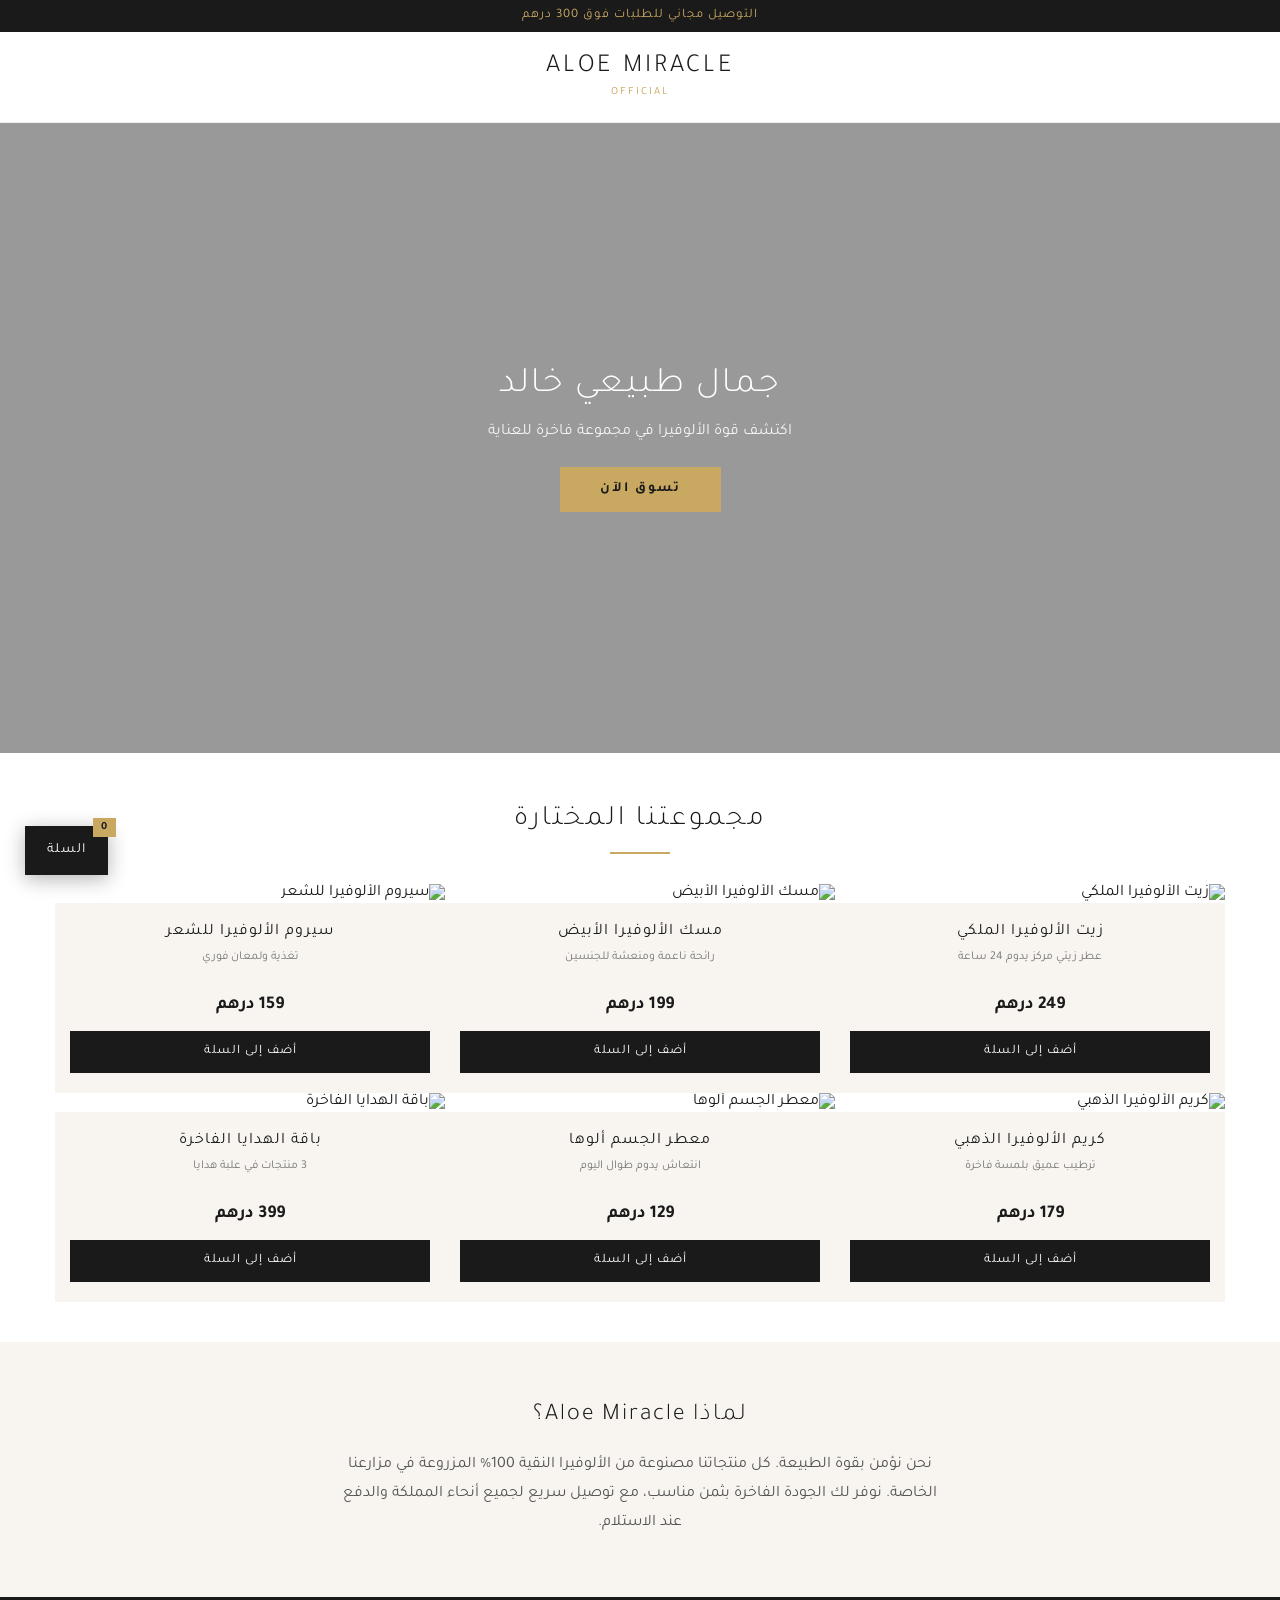
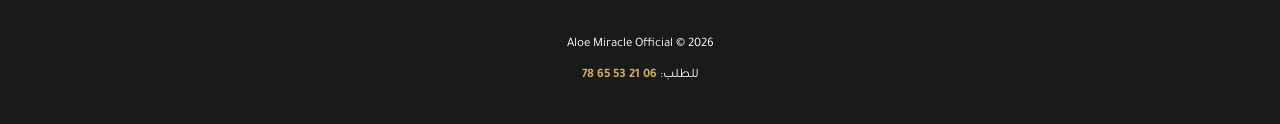
==== index.html @ 2f9695ab "Create index.html" ====
<!DOCTYPE html>
<html lang="ar" dir="rtl">
<head>
    <meta charset="UTF-8">
    <meta name="viewport" content="width=device-width, initial-scale=1.0">
    <title>Aloe Miracle Official | عطور وزيوت طبيعية بالألوفيرا</title>
    <meta name="description" content="Aloe Miracle Official - منتجات فاخرة بالألوفيرا للعناية والجمال. روائح طبيعية تدوم طويلا. توصيل لجميع مدن المغرب">
    <style>
        @import url('https://fonts.googleapis.com/css2?family=Cairo:wght@300;400;600;700&family=Tajawal:wght@300;400;700&display=swap');
        :root {
            --gold: #C9A961;
            --dark: #1A1A1A;
            --white: #FFFFFF;
            --cream: #F8F5F0;
            --whatsapp: #25D366;
        }
        * { margin: 0; padding: 0; box-sizing: border-box; font-family: 'Tajawal', 'Cairo', sans-serif; }
        body { background: var(--white); color: var(--dark); }
        .announcement { background: var(--dark); color: var(--gold); text-align: center; padding: 8px; font-size: 13px; letter-spacing: 1px; }
        .header { background: var(--white); padding: 20px; text-align: center; border-bottom: 1px solid #eee; position: sticky; top: 0; z-index: 10; }
        .header h1 { font-size: 26px; font-weight: 300; letter-spacing: 3px; color: var(--dark); }
        .header span { font-size: 11px; color: var(--gold); letter-spacing: 2px; }
        .hero { background: linear-gradient(rgba(0,0,0,0.4), rgba(0,0,0,0.4)), url('https://images.pexels.com/photos/4041392/pexels-photo-4041392.jpeg'); background-size: cover; background-position: center; height: 70vh; display: flex; align-items: center; justify-content: center; text-align: center; color: var(--white); }
        .hero-content h2 { font-size: 36px; font-weight: 300; margin-bottom: 15px; letter-spacing: 2px; }
        .hero-content p { font-size: 16px; margin-bottom: 25px; opacity: 0.9; }
        .hero-btn { background: var(--gold); color: var(--dark); padding: 14px 40px; border: none; font-size: 14px; letter-spacing: 2px; cursor: pointer; font-weight: 600; }
        .section-title { text-align: center; padding: 50px 20px 30px; font-size: 28px; font-weight: 300; letter-spacing: 3px; }
        .section-title::after { content: ''; display: block; width: 60px; height: 2px; background: var(--gold); margin: 15px auto 0; }
        .products { display: grid; grid-template-columns: 1fr 1fr; gap: 0; padding: 0 15px 40px; max-width: 1200px; margin: 0 auto; }
        .product { background: var(--white); cursor: pointer; position: relative; overflow: hidden; }
        .product img { width: 100%; height: 280px; object-fit: cover; transition: transform 0.6s; }
        .product:hover img { transform: scale(1.05); }
        .product-info { padding: 20px 15px; text-align: center; background: var(--cream); }
        .product h3 { font-size: 16px; margin-bottom: 8px; font-weight: 400; letter-spacing: 1px; }
        .product-desc { font-size: 12px; color: #777; margin-bottom: 12px; height: 32px; }
        .price { color: var(--dark); font-weight: 600; font-size: 18px; margin-bottom: 15px; }
        .btn { background: var(--dark); color: var(--white); border: 1px solid var(--dark); padding: 12px; width: 100%; font-size: 13px; letter-spacing: 1px; cursor: pointer; transition: all 0.3s; }
        .btn:hover { background: var(--gold); border-color: var(--gold); color: var(--dark); }
        .cart { position: fixed; bottom: 25px; left: 25px; background: var(--dark); color: var(--white); padding: 16px 22px; border-radius: 0; box-shadow: 0 4px 20px rgba(0,0,0,0.3); font-size: 14px; cursor: pointer; z-index: 15; letter-spacing: 1px; }
        .cart-count { background: var(--gold); color: var(--dark); border-radius: 0; padding: 3px 8px; font-size: 11px; position: absolute; top: -8px; right: -8px; font-weight: 700; }
        .cart-modal { display: none; position: fixed; top: 0; left: 0; width: 100%; height: 100%; background: rgba(0,0,0,0.8); z-index: 20; }
        .cart-content { background: var(--white); position: fixed; left: 0; bottom: 0; width: 100%; padding: 30px 20px; max-height: 85%; overflow-y: auto; animation: slideUp 0.4s; }
        @keyframes slideUp { from { transform: translateY(100%); } to { transform: translateY(0); } }
        .cart-content h2 { margin-bottom: 25px; font-size: 22px; font-weight: 300; letter-spacing: 2px; text-align: center; }
        .cart-item { display: flex; justify-content: space-between; align-items: center; margin-bottom: 18px; border-bottom: 1px solid #eee; padding-bottom: 18px; }
        .cart-item-name { font-size: 15px; font-weight: 400; }
        .remove-btn { background: none; border: none; font-size: 22px; cursor: pointer; color: #999; }
        #total { margin-top: 25px; font-size: 20px; font-weight: 600; text-align: left; padding-top: 20px; border-top: 2px solid var(--dark); }
        .checkout { background: var(--whatsapp); color: var(--white); border: none; padding: 16px; width: 100%; font-size: 15px; margin-top: 20px; cursor: pointer; font-weight: 600; letter-spacing: 1px; }
        .close { background: transparent; color: var(--dark); border: 1px solid var(--dark); padding: 14px; width: 100%; margin-top: 10px; cursor: pointer; font-weight: 400; letter-spacing: 1px; }
        .about { background: var(--cream); padding: 60px 20px; text-align: center; }
        .about h3 { font-size: 24px; font-weight: 300; margin-bottom: 20px; letter-spacing: 2px; }
        .about p { max-width: 600px; margin: 0 auto; line-height: 1.8; color: #555; }
        .footer { background: var(--dark); color: var(--white); text-align: center; padding: 40px 20px; font-size: 13px; }
        .footer a { color: var(--gold); text-decoration: none; font-weight: 600; }
        @media (min-width: 768px) { .products { grid-template-columns: 1fr 1fr 1fr; } }
    </style>
</head>
<body>

    <div class="announcement">التوصيل مجاني للطلبات فوق 300 درهم</div>
    
    <div class="header">
        <h1>ALOE MIRACLE</h1>
        <span>OFFICIAL</span>
    </div>

    <div class="hero">
        <div class="hero-content">
            <h2>جمال طبيعي خالد</h2>
            <p>اكتشف قوة الألوفيرا في مجموعة فاخرة للعناية</p>
            <button class="hero-btn" onclick="document.getElementById('products').scrollIntoView({behavior:'smooth'})">تسوق الآن</button>
        </div>
    </div>

    <h2 class="section-title">مجموعتنا المختارة</h2>
    <div class="products" id="products"></div>

    <div class="about">
        <h3>لماذا Aloe Miracle؟</h3>
        <p>نحن نؤمن بقوة الطبيعة. كل منتجاتنا مصنوعة من الألوفيرا النقية 100% المزروعة في مزارعنا الخاصة. نوفر لك الجودة الفاخرة بثمن مناسب، مع توصيل سريع لجميع أنحاء المملكة والدفع عند الاستلام.</p>
    </div>

    <div class="cart" onclick="openCart()">
        السلة <span class="cart-count" id="cartCount">0</span>
    </div>

    <div class="cart-modal" id="cartModal">
        <div class="cart-content">
            <h2>سلة التسوق</h2>
            <div id="cartItems"></div>
            <h3 id="total">المجموع: 0 درهم</h3>
            <button class="checkout" onclick="checkout()">إتمام الطلب عبر واتساب</button>
            <button class="close" onclick="closeCart()">متابعة التسوق</button>
        </div>
    </div>

    <div class="footer">
        <p>Aloe Miracle Official © 2026</p>
        <p style="margin-top:15px;">للطلب: <a href="https://wa.me/212621536578">06 21 53 65 78</a></p>
    </div>

<script>
    // بدل المنتجات هنا بمنتجات الألوفيرا والعطور ديالك
    const products = [
        { id: 1, name: "زيت الألوفيرا الملكي", desc: "عطر زيتي مركز يدوم 24 ساعة", price: 249, img: "https://images.pexels.com/photos/6621498/pexels-photo-6621498.jpeg" },
        { id: 2, name: "مسك الألوفيرا الأبيض", desc: "رائحة ناعمة ومنعشة للجنسين", price: 199, img: "https://images.pexels.com/photos/4041392/pexels-photo-4041392.jpeg" },
        { id: 3, name: "سيروم الألوفيرا للشعر", desc: "تغذية ولمعان فوري", price: 159, img: "https://images.pexels.com/photos/6621462/pexels-photo-6621462.jpeg" },
        { id: 4, name: "كريم الألوفيرا الذهبي", desc: "ترطيب عميق بلمسة فاخرة", price: 179, img: "https://images.pexels.com/photos/3737605/pexels-photo-3737605.jpeg" },
        { id: 5, name: "معطر الجسم ألوها", desc: "انتعاش يدوم طوال اليوم", price: 129, img: "https://images.pexels.com/photos/3762879/pexels-photo-3762879.jpeg" },
        { id: 6, name: "باقة الهدايا الفاخرة", desc: "3 منتجات في علبة هدايا", price: 399, img: "https://images.pexels.com/photos/6621474/pexels-photo-6621474.jpeg" }
    ];

    const WHATSAPP_NUMBER = "212621536578";

    let cart = [];
    const productsDiv = document.getElementById('products');
    products.forEach(p => {
        productsDiv.innerHTML += `
            <div class="product">
                <img src="${p.img}" alt="${p.name}">
                <div class="product-info">
                    <h3>${p.name}</h3>
                    <div class="product-desc">${p.desc}</div>
                    <div class="price">${p.price} درهم</div>
                    <button class="btn" onclick="addToCart(${p.id})">أضف إلى السلة</button>
                </div>
            </div>
        `;
    });

    function addToCart(id) {
        const product = products.find(p => p.id === id);
        cart.push(product);
        updateCart();
    }

    function updateCart() {
        document.getElementById('cartCount').innerText = cart.length;
        const cartItemsDiv = document.getElementById('cartItems');
        let total = 0;
        cartItemsDiv.innerHTML = '';
        if (cart.length === 0) {
            cartItemsDiv.innerHTML = '<p style="text-align:center;color:#777;padding:30px 0;">سلتك فارغة حاليا</p>';
        } else {
            cart.forEach((item, index) => {
                total += item.price;
                cartItemsDiv.innerHTML += `
                    <div class="cart-item">
                        <span class="cart-item-name">${item.name} - ${item.price} درهم</span>
                        <button class="remove-btn" onclick="removeItem(${index})">×</button>
                    </div>
                `;
            });
        }
        document.getElementById('total').innerText = `المجموع: ${total} درهم`;
    }

    function removeItem(index) {
        cart.splice(index, 1);
        updateCart();
    }

    function openCart() {
        document.getElementById('cartModal').style.display = 'block';
        updateCart();
    }

    function closeCart() {
        document.getElementById('cartModal').style.display = 'none';
    }

    function checkout() {
        if (cart.length === 0) {
            alert('المرجو إضافة منتجات للسلة أولا');
            return;
        }
        let msg = `*طلب جديد من Aloe Miracle Official*%0A%0A`;
        let total = 0;
        cart.forEach(item => {
            msg += `▪️ ${item.name} - ${item.price} درهم%0A`;
            total += item.price;
        });
        msg += `%0A*المجموع الإجمالي: ${total} درهم*%0A%0Aالمرجو تأكيد الطلب مع معلومات التوصيل.`;
        window.open(`https://wa.me/${WHATSAPP_NUMBER}?text=${msg}`, '_blank');
    }
</script>

</body>
</html>
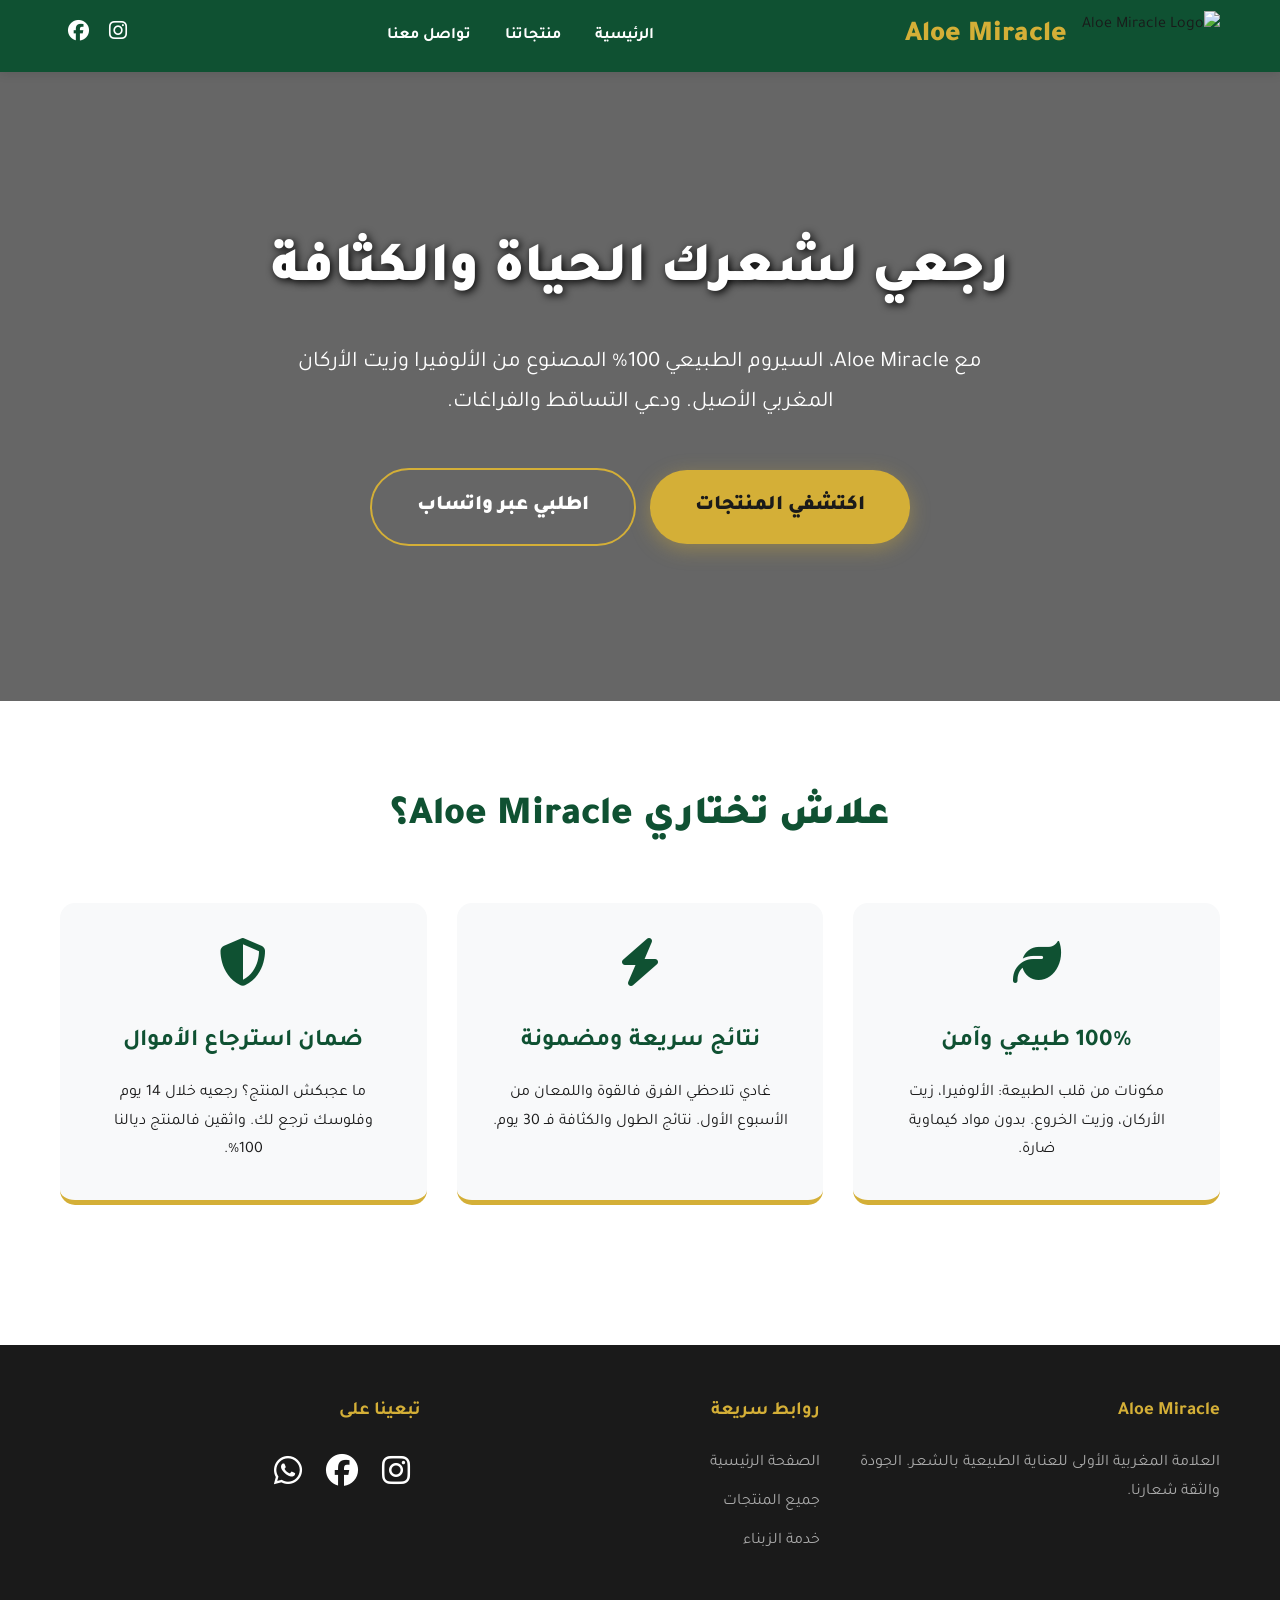
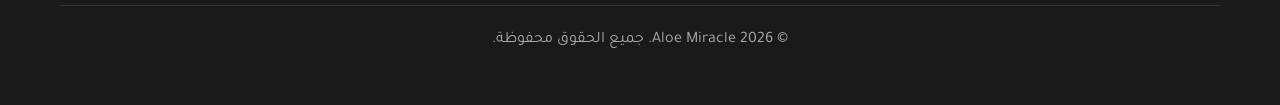
==== commit 79b564ef: "Update index.html" ====
--- a/index.html
+++ b/index.html
@@ -1,190 +1,130 @@
 <!DOCTYPE html>
 <html lang="ar" dir="rtl">
 <head>
-    <meta charset="UTF-8">
-    <meta name="viewport" content="width=device-width, initial-scale=1.0">
-    <title>Aloe Miracle Official | عطور وزيوت طبيعية بالألوفيرا</title>
-    <meta name="description" content="Aloe Miracle Official - منتجات فاخرة بالألوفيرا للعناية والجمال. روائح طبيعية تدوم طويلا. توصيل لجميع مدن المغرب">
-    <style>
-        @import url('https://fonts.googleapis.com/css2?family=Cairo:wght@300;400;600;700&family=Tajawal:wght@300;400;700&display=swap');
-        :root {
-            --gold: #C9A961;
-            --dark: #1A1A1A;
-            --white: #FFFFFF;
-            --cream: #F8F5F0;
-            --whatsapp: #25D366;
-        }
-        * { margin: 0; padding: 0; box-sizing: border-box; font-family: 'Tajawal', 'Cairo', sans-serif; }
-        body { background: var(--white); color: var(--dark); }
-        .announcement { background: var(--dark); color: var(--gold); text-align: center; padding: 8px; font-size: 13px; letter-spacing: 1px; }
-        .header { background: var(--white); padding: 20px; text-align: center; border-bottom: 1px solid #eee; position: sticky; top: 0; z-index: 10; }
-        .header h1 { font-size: 26px; font-weight: 300; letter-spacing: 3px; color: var(--dark); }
-        .header span { font-size: 11px; color: var(--gold); letter-spacing: 2px; }
-        .hero { background: linear-gradient(rgba(0,0,0,0.4), rgba(0,0,0,0.4)), url('https://images.pexels.com/photos/4041392/pexels-photo-4041392.jpeg'); background-size: cover; background-position: center; height: 70vh; display: flex; align-items: center; justify-content: center; text-align: center; color: var(--white); }
-        .hero-content h2 { font-size: 36px; font-weight: 300; margin-bottom: 15px; letter-spacing: 2px; }
-        .hero-content p { font-size: 16px; margin-bottom: 25px; opacity: 0.9; }
-        .hero-btn { background: var(--gold); color: var(--dark); padding: 14px 40px; border: none; font-size: 14px; letter-spacing: 2px; cursor: pointer; font-weight: 600; }
-        .section-title { text-align: center; padding: 50px 20px 30px; font-size: 28px; font-weight: 300; letter-spacing: 3px; }
-        .section-title::after { content: ''; display: block; width: 60px; height: 2px; background: var(--gold); margin: 15px auto 0; }
-        .products { display: grid; grid-template-columns: 1fr 1fr; gap: 0; padding: 0 15px 40px; max-width: 1200px; margin: 0 auto; }
-        .product { background: var(--white); cursor: pointer; position: relative; overflow: hidden; }
-        .product img { width: 100%; height: 280px; object-fit: cover; transition: transform 0.6s; }
-        .product:hover img { transform: scale(1.05); }
-        .product-info { padding: 20px 15px; text-align: center; background: var(--cream); }
-        .product h3 { font-size: 16px; margin-bottom: 8px; font-weight: 400; letter-spacing: 1px; }
-        .product-desc { font-size: 12px; color: #777; margin-bottom: 12px; height: 32px; }
-        .price { color: var(--dark); font-weight: 600; font-size: 18px; margin-bottom: 15px; }
-        .btn { background: var(--dark); color: var(--white); border: 1px solid var(--dark); padding: 12px; width: 100%; font-size: 13px; letter-spacing: 1px; cursor: pointer; transition: all 0.3s; }
-        .btn:hover { background: var(--gold); border-color: var(--gold); color: var(--dark); }
-        .cart { position: fixed; bottom: 25px; left: 25px; background: var(--dark); color: var(--white); padding: 16px 22px; border-radius: 0; box-shadow: 0 4px 20px rgba(0,0,0,0.3); font-size: 14px; cursor: pointer; z-index: 15; letter-spacing: 1px; }
-        .cart-count { background: var(--gold); color: var(--dark); border-radius: 0; padding: 3px 8px; font-size: 11px; position: absolute; top: -8px; right: -8px; font-weight: 700; }
-        .cart-modal { display: none; position: fixed; top: 0; left: 0; width: 100%; height: 100%; background: rgba(0,0,0,0.8); z-index: 20; }
-        .cart-content { background: var(--white); position: fixed; left: 0; bottom: 0; width: 100%; padding: 30px 20px; max-height: 85%; overflow-y: auto; animation: slideUp 0.4s; }
-        @keyframes slideUp { from { transform: translateY(100%); } to { transform: translateY(0); } }
-        .cart-content h2 { margin-bottom: 25px; font-size: 22px; font-weight: 300; letter-spacing: 2px; text-align: center; }
-        .cart-item { display: flex; justify-content: space-between; align-items: center; margin-bottom: 18px; border-bottom: 1px solid #eee; padding-bottom: 18px; }
-        .cart-item-name { font-size: 15px; font-weight: 400; }
-        .remove-btn { background: none; border: none; font-size: 22px; cursor: pointer; color: #999; }
-        #total { margin-top: 25px; font-size: 20px; font-weight: 600; text-align: left; padding-top: 20px; border-top: 2px solid var(--dark); }
-        .checkout { background: var(--whatsapp); color: var(--white); border: none; padding: 16px; width: 100%; font-size: 15px; margin-top: 20px; cursor: pointer; font-weight: 600; letter-spacing: 1px; }
-        .close { background: transparent; color: var(--dark); border: 1px solid var(--dark); padding: 14px; width: 100%; margin-top: 10px; cursor: pointer; font-weight: 400; letter-spacing: 1px; }
-        .about { background: var(--cream); padding: 60px 20px; text-align: center; }
-        .about h3 { font-size: 24px; font-weight: 300; margin-bottom: 20px; letter-spacing: 2px; }
-        .about p { max-width: 600px; margin: 0 auto; line-height: 1.8; color: #555; }
-        .footer { background: var(--dark); color: var(--white); text-align: center; padding: 40px 20px; font-size: 13px; }
-        .footer a { color: var(--gold); text-decoration: none; font-weight: 600; }
-        @media (min-width: 768px) { .products { grid-template-columns: 1fr 1fr 1fr; } }
-    </style>
+  <meta charset="UTF-8">
+  <meta name="viewport" content="width=device-width, initial-scale=1.0">
+  <title>Aloe Miracle | السر ديال الشعر الصحي</title>
+  <link href="https://fonts.googleapis.com/css2?family=Tajawal:wght@400;700;900&display=swap" rel="stylesheet">
+  <link rel="stylesheet" href="https://cdnjs.cloudflare.com/ajax/libs/font-awesome/6.5.1/css/all.min.css">
+  <style>
+    * {margin:0; padding:0; box-sizing:border-box; font-family:'Tajawal', sans-serif}
+    body {background:#fff; color:#1a1a1a; line-height:1.8}
+    .container {max-width:1200px; margin:auto; padding:0 20px}
+    
+    nav {background:#0F5132; padding:10px 0; position:sticky; top:0; z-index:100; box-shadow:0 2px 10px rgba(0,0,0,0.1)}
+    nav .container {display:flex; justify-content:space-between; align-items:center}
+    .logo {display:flex; align-items:center; gap:15px}
+    .logo img {height:50px; width:auto}
+    .logo span {color:#D4AF37; font-size:1.8rem; font-weight:900}
+    .nav-links a {color:white; text-decoration:none; margin:0 15px; font-weight:700; transition:0.3s}
+    .nav-links a:hover {color:#D4AF37}
+    .social-top a {color:white; margin:0 8px; font-size:1.3rem; transition:0.3s}
+    .social-top a:hover {color:#D4AF37; transform:translateY(-3px)}
+    
+    .hero {background:linear-gradient(rgba(0,0,0,0.6), rgba(0,0,0,0.6)), url('https://images.unsplash.com/photo-1596462502278-27bfdc403348?q=80&w=2070') center/cover; color:white; text-align:center; padding:150px 20px}
+    .hero h1 {font-size:3.5rem; font-weight:900; margin-bottom:20px; text-shadow:2px 2px 8px black}
+    .hero p {font-size:1.4rem; margin-bottom:40px; max-width:700px; margin-inline:auto}
+    .btn {background:#D4AF37; color:#1a1a1a; padding:18px 45px; border-radius:50px; text-decoration:none; font-weight:900; font-size:1.3rem; display:inline-block; margin:5px; transition:0.3s; box-shadow:0 5px 20px rgba(212,175,55,0.4)}
+    .btn-outline {background:transparent; color:white; border:2px solid #D4AF37; box-shadow:none}
+    .btn:hover {transform:translateY(-5px); box-shadow:0 8px 25px rgba(212,175,55,0.6)}
+    
+    .section {padding:80px 0}
+    .section-title {text-align:center; font-size:2.5rem; font-weight:900; margin-bottom:50px; color:#0F5132}
+    .grid {display:grid; grid-template-columns:repeat(auto-fit, minmax(300px, 1fr)); gap:30px}
+    .card {background:#F8F9FA; padding:35px; border-radius:15px; text-align:center; border-bottom:5px solid #D4AF37; transition:0.3s}
+    .card:hover {transform:translateY(-10px)}
+    .card i {font-size:3rem; color:#0F5132; margin-bottom:20px}
+    .card h3 {font-size:1.5rem; margin:15px 0; color:#0F5132}
+    
+    footer {background:#1a1a1a; color:#aaa; padding:50px 20px; margin-top:60px}
+    .footer-grid {display:grid; grid-template-columns:repeat(auto-fit, minmax(250px, 1fr)); gap:40px; text-align:right}
+    .footer-grid h3 {color:#D4AF37; margin-bottom:20px}
+    .footer-grid a {color:#aaa; text-decoration:none; display:block; margin-bottom:10px}
+    .footer-grid a:hover {color:#D4AF37}
+    .social-bottom a {color:white; font-size:2rem; margin:0 10px; display:inline-block}
+    .social-bottom a:hover {color:#D4AF37}
+    .copyright {text-align:center; margin-top:40px; padding-top:20px; border-top:1px solid #333}
+  </style>
 </head>
 <body>
 
-    <div class="announcement">التوصيل مجاني للطلبات فوق 300 درهم</div>
-    
-    <div class="header">
-        <h1>ALOE MIRACLE</h1>
-        <span>OFFICIAL</span>
+  <nav>
+    <div class="container">
+      <div class="logo">
+        <img src="logo.png" alt="Aloe Miracle Logo">
+        <span>Aloe Miracle</span>
+      </div>
+      <div class="nav-links">
+        <a href="index.html">الرئيسية</a>
+        <a href="products.html">منتجاتنا</a>
+        <a href="https://wa.me/212621536578">تواصل معنا</a>
+      </div>
+      <div class="social-top">
+        <a href="https://instagram.com/aloe_miracle_official" target="_blank"><i class="fab fa-instagram"></i></a>
+        <a href="https://facebook.com/aloe miracle official" target="_blank"><i class="fab fa-facebook"></i></a>
+      </div>
     </div>
+  </nav>
 
-    <div class="hero">
-        <div class="hero-content">
-            <h2>جمال طبيعي خالد</h2>
-            <p>اكتشف قوة الألوفيرا في مجموعة فاخرة للعناية</p>
-            <button class="hero-btn" onclick="document.getElementById('products').scrollIntoView({behavior:'smooth'})">تسوق الآن</button>
+  <section class="hero">
+    <div class="container">
+      <h1>رجعي لشعرك الحياة والكثافة</h1>
+      <p>مع Aloe Miracle، السيروم الطبيعي 100% المصنوع من الألوفيرا وزيت الأركان المغربي الأصيل. ودعي التساقط والفراغات.</p>
+      <a href="products.html" class="btn">اكتشفي المنتجات</a>
+      <a href="https://wa.me/212621536578?text=سلام، بغيت نكوموندي Aloe Miracle" class="btn btn-outline">اطلبي عبر واتساب</a>
+    </div>
+  </section>
+
+  <section class="section">
+    <div class="container">
+      <h2 class="section-title">علاش تختاري Aloe Miracle؟</h2>
+      <div class="grid">
+        <div class="card">
+          <i class="fas fa-leaf"></i>
+          <h3>100% طبيعي وآمن</h3>
+          <p>مكونات من قلب الطبيعة: الألوفيرا، زيت الأركان، وزيت الخروع. بدون مواد كيماوية ضارة.</p>
         </div>
+        <div class="card">
+          <i class="fas fa-bolt"></i>
+          <h3>نتائج سريعة ومضمونة</h3>
+          <p>غادي تلاحظي الفرق فالقوة واللمعان من الأسبوع الأول. نتائج الطول والكثافة فـ 30 يوم.</p>
+        </div>
+        <div class="card">
+          <i class="fas fa-shield-alt"></i>
+          <h3>ضمان استرجاع الأموال</h3>
+          <p>ما عجبكش المنتج؟ رجعيه خلال 14 يوم وفلوسك ترجع لك. واثقين فالمنتج ديالنا 100%.</p>
+        </div>
+      </div>
     </div>
+  </section>
 
-    <h2 class="section-title">مجموعتنا المختارة</h2>
-    <div class="products" id="products"></div>
-
-    <div class="about">
-        <h3>لماذا Aloe Miracle؟</h3>
-        <p>نحن نؤمن بقوة الطبيعة. كل منتجاتنا مصنوعة من الألوفيرا النقية 100% المزروعة في مزارعنا الخاصة. نوفر لك الجودة الفاخرة بثمن مناسب، مع توصيل سريع لجميع أنحاء المملكة والدفع عند الاستلام.</p>
+  <footer>
+    <div class="container">
+      <div class="footer-grid">
+        <div>
+          <h3>Aloe Miracle</h3>
+          <p>العلامة المغربية الأولى للعناية الطبيعية بالشعر. الجودة والثقة شعارنا.</p>
+        </div>
+        <div>
+          <h3>روابط سريعة</h3>
+          <a href="index.html">الصفحة الرئيسية</a>
+          <a href="products.html">جميع المنتجات</a>
+          <a href="https://wa.me/212621536578">خدمة الزبناء</a>
+        </div>
+        <div>
+          <h3>تبعينا على</h3>
+          <div class="social-bottom">
+            <a href="https://instagram.com/aloe_miracle_official" target="_blank"><i class="fab fa-instagram"></i></a>
+            <a href="https://facebook.com/aloe miracle official" target="_blank"><i class="fab fa-facebook"></i></a>
+            <a href="https://wa.me/212621536578" target="_blank"><i class="fab fa-whatsapp"></i></a>
+          </div>
+        </div>
+      </div>
+      <div class="copyright">
+        <p>© 2026 Aloe Miracle. جميع الحقوق محفوظة.</p>
+      </div>
     </div>
-
-    <div class="cart" onclick="openCart()">
-        السلة <span class="cart-count" id="cartCount">0</span>
-    </div>
-
-    <div class="cart-modal" id="cartModal">
-        <div class="cart-content">
-            <h2>سلة التسوق</h2>
-            <div id="cartItems"></div>
-            <h3 id="total">المجموع: 0 درهم</h3>
-            <button class="checkout" onclick="checkout()">إتمام الطلب عبر واتساب</button>
-            <button class="close" onclick="closeCart()">متابعة التسوق</button>
-        </div>
-    </div>
-
-    <div class="footer">
-        <p>Aloe Miracle Official © 2026</p>
-        <p style="margin-top:15px;">للطلب: <a href="https://wa.me/212621536578">06 21 53 65 78</a></p>
-    </div>
-
-<script>
-    // بدل المنتجات هنا بمنتجات الألوفيرا والعطور ديالك
-    const products = [
-        { id: 1, name: "زيت الألوفيرا الملكي", desc: "عطر زيتي مركز يدوم 24 ساعة", price: 249, img: "https://images.pexels.com/photos/6621498/pexels-photo-6621498.jpeg" },
-        { id: 2, name: "مسك الألوفيرا الأبيض", desc: "رائحة ناعمة ومنعشة للجنسين", price: 199, img: "https://images.pexels.com/photos/4041392/pexels-photo-4041392.jpeg" },
-        { id: 3, name: "سيروم الألوفيرا للشعر", desc: "تغذية ولمعان فوري", price: 159, img: "https://images.pexels.com/photos/6621462/pexels-photo-6621462.jpeg" },
-        { id: 4, name: "كريم الألوفيرا الذهبي", desc: "ترطيب عميق بلمسة فاخرة", price: 179, img: "https://images.pexels.com/photos/3737605/pexels-photo-3737605.jpeg" },
-        { id: 5, name: "معطر الجسم ألوها", desc: "انتعاش يدوم طوال اليوم", price: 129, img: "https://images.pexels.com/photos/3762879/pexels-photo-3762879.jpeg" },
-        { id: 6, name: "باقة الهدايا الفاخرة", desc: "3 منتجات في علبة هدايا", price: 399, img: "https://images.pexels.com/photos/6621474/pexels-photo-6621474.jpeg" }
-    ];
-
-    const WHATSAPP_NUMBER = "212621536578";
-
-    let cart = [];
-    const productsDiv = document.getElementById('products');
-    products.forEach(p => {
-        productsDiv.innerHTML += `
-            <div class="product">
-                <img src="${p.img}" alt="${p.name}">
-                <div class="product-info">
-                    <h3>${p.name}</h3>
-                    <div class="product-desc">${p.desc}</div>
-                    <div class="price">${p.price} درهم</div>
-                    <button class="btn" onclick="addToCart(${p.id})">أضف إلى السلة</button>
-                </div>
-            </div>
-        `;
-    });
-
-    function addToCart(id) {
-        const product = products.find(p => p.id === id);
-        cart.push(product);
-        updateCart();
-    }
-
-    function updateCart() {
-        document.getElementById('cartCount').innerText = cart.length;
-        const cartItemsDiv = document.getElementById('cartItems');
-        let total = 0;
-        cartItemsDiv.innerHTML = '';
-        if (cart.length === 0) {
-            cartItemsDiv.innerHTML = '<p style="text-align:center;color:#777;padding:30px 0;">سلتك فارغة حاليا</p>';
-        } else {
-            cart.forEach((item, index) => {
-                total += item.price;
-                cartItemsDiv.innerHTML += `
-                    <div class="cart-item">
-                        <span class="cart-item-name">${item.name} - ${item.price} درهم</span>
-                        <button class="remove-btn" onclick="removeItem(${index})">×</button>
-                    </div>
-                `;
-            });
-        }
-        document.getElementById('total').innerText = `المجموع: ${total} درهم`;
-    }
-
-    function removeItem(index) {
-        cart.splice(index, 1);
-        updateCart();
-    }
-
-    function openCart() {
-        document.getElementById('cartModal').style.display = 'block';
-        updateCart();
-    }
-
-    function closeCart() {
-        document.getElementById('cartModal').style.display = 'none';
-    }
-
-    function checkout() {
-        if (cart.length === 0) {
-            alert('المرجو إضافة منتجات للسلة أولا');
-            return;
-        }
-        let msg = `*طلب جديد من Aloe Miracle Official*%0A%0A`;
-        let total = 0;
-        cart.forEach(item => {
-            msg += `▪️ ${item.name} - ${item.price} درهم%0A`;
-            total += item.price;
-        });
-        msg += `%0A*المجموع الإجمالي: ${total} درهم*%0A%0Aالمرجو تأكيد الطلب مع معلومات التوصيل.`;
-        window.open(`https://wa.me/${WHATSAPP_NUMBER}?text=${msg}`, '_blank');
-    }
-</script>
+  </footer>
 
 </body>
 </html>
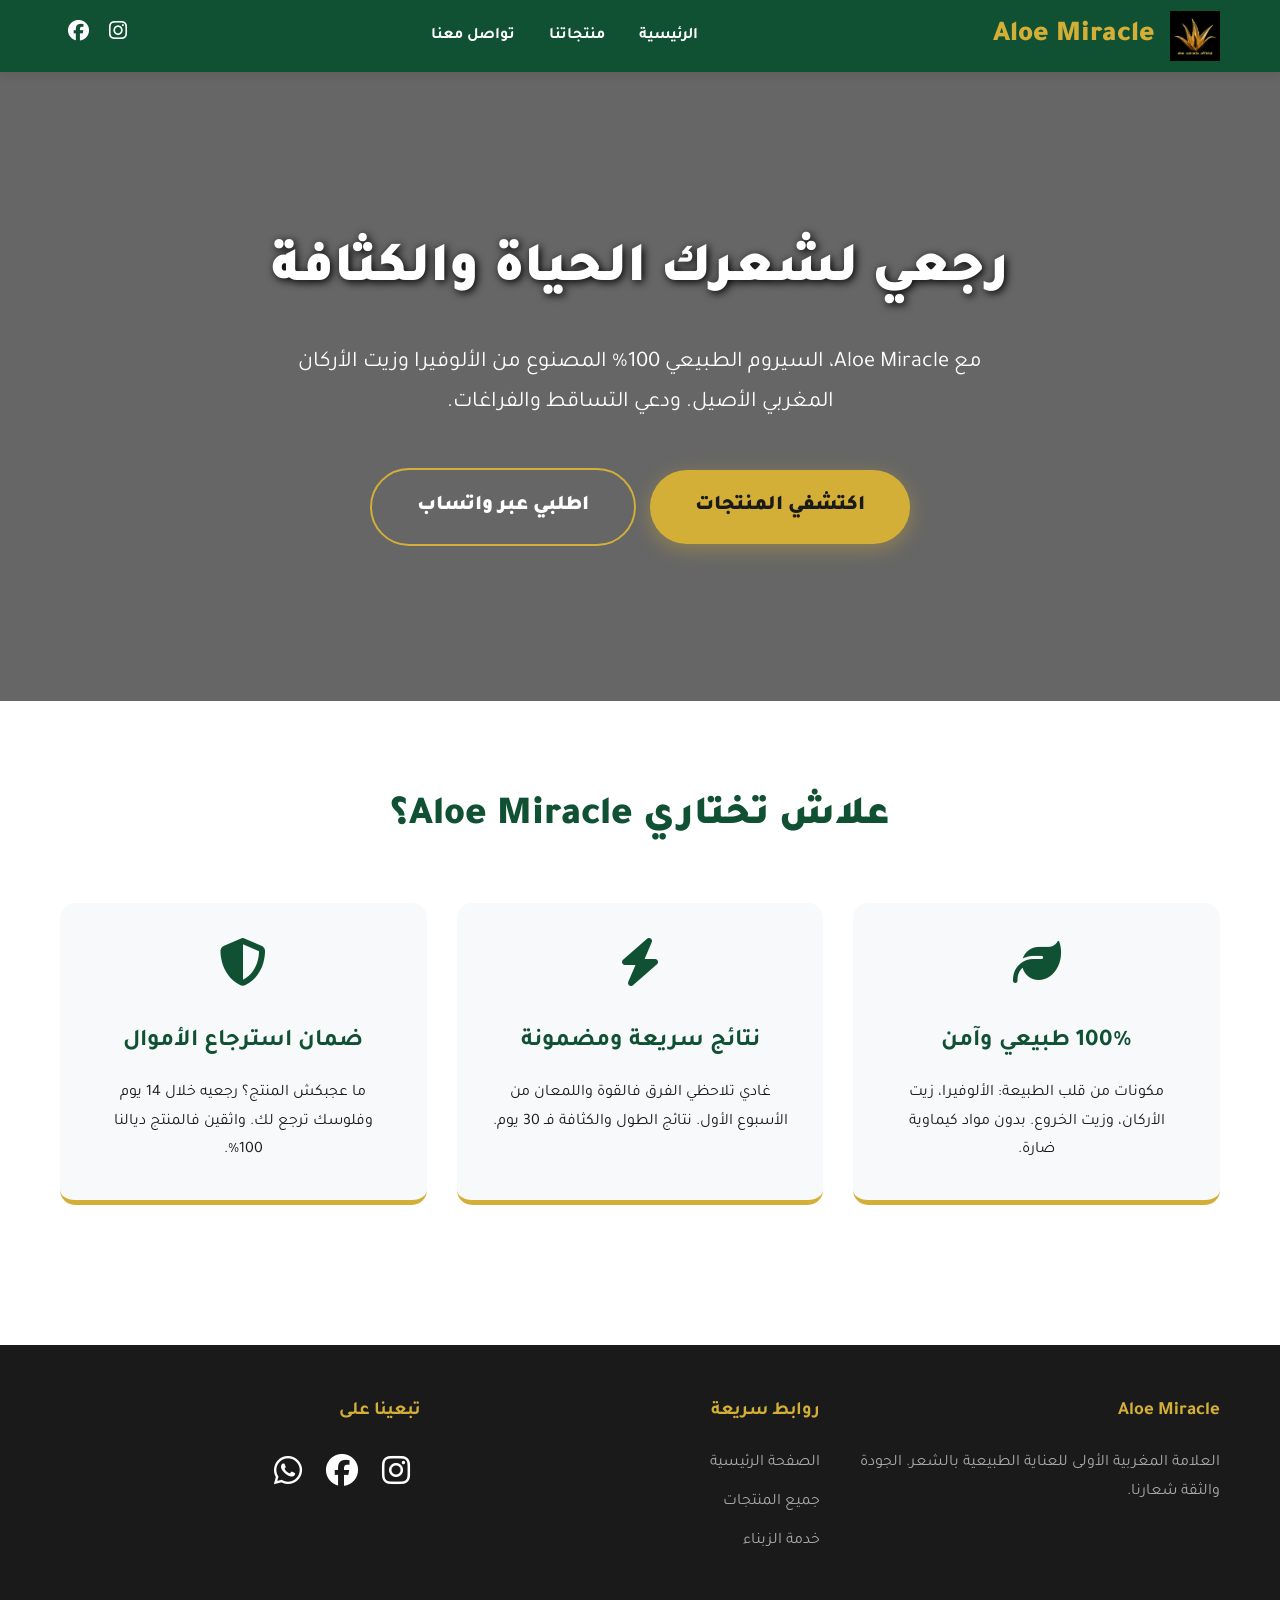
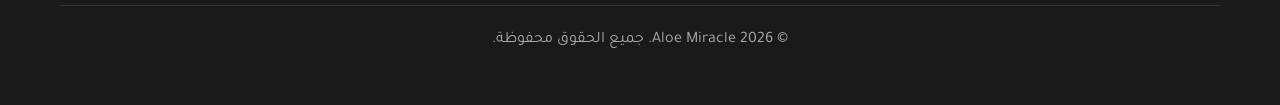
==== commit 38c3fd84: "Update index.html" ====
--- a/index.html
+++ b/index.html
@@ -14,7 +14,15 @@
     nav {background:#0F5132; padding:10px 0; position:sticky; top:0; z-index:100; box-shadow:0 2px 10px rgba(0,0,0,0.1)}
     nav .container {display:flex; justify-content:space-between; align-items:center}
     .logo {display:flex; align-items:center; gap:15px}
-    .logo img {height:50px; width:auto}
+    .logo img {
+        height:50px; 
+        width:auto;
+        animation: fadeInDown 1s ease-out;
+        transition: 0.3s ease;
+    }
+    .logo img:active {
+        transform: scale(1.05);
+    }
     .logo span {color:#D4AF37; font-size:1.8rem; font-weight:900}
     .nav-links a {color:white; text-decoration:none; margin:0 15px; font-weight:700; transition:0.3s}
     .nav-links a:hover {color:#D4AF37}
@@ -44,6 +52,17 @@
     .social-bottom a {color:white; font-size:2rem; margin:0 10px; display:inline-block}
     .social-bottom a:hover {color:#D4AF37}
     .copyright {text-align:center; margin-top:40px; padding-top:20px; border-top:1px solid #333}
+
+    @keyframes fadeInDown {
+        from { 
+            opacity: 0; 
+            transform: translateY(-30px); 
+        }
+        to { 
+            opacity: 1; 
+            transform: translateY(0); 
+        }
+    }
   </style>
 </head>
 <body>
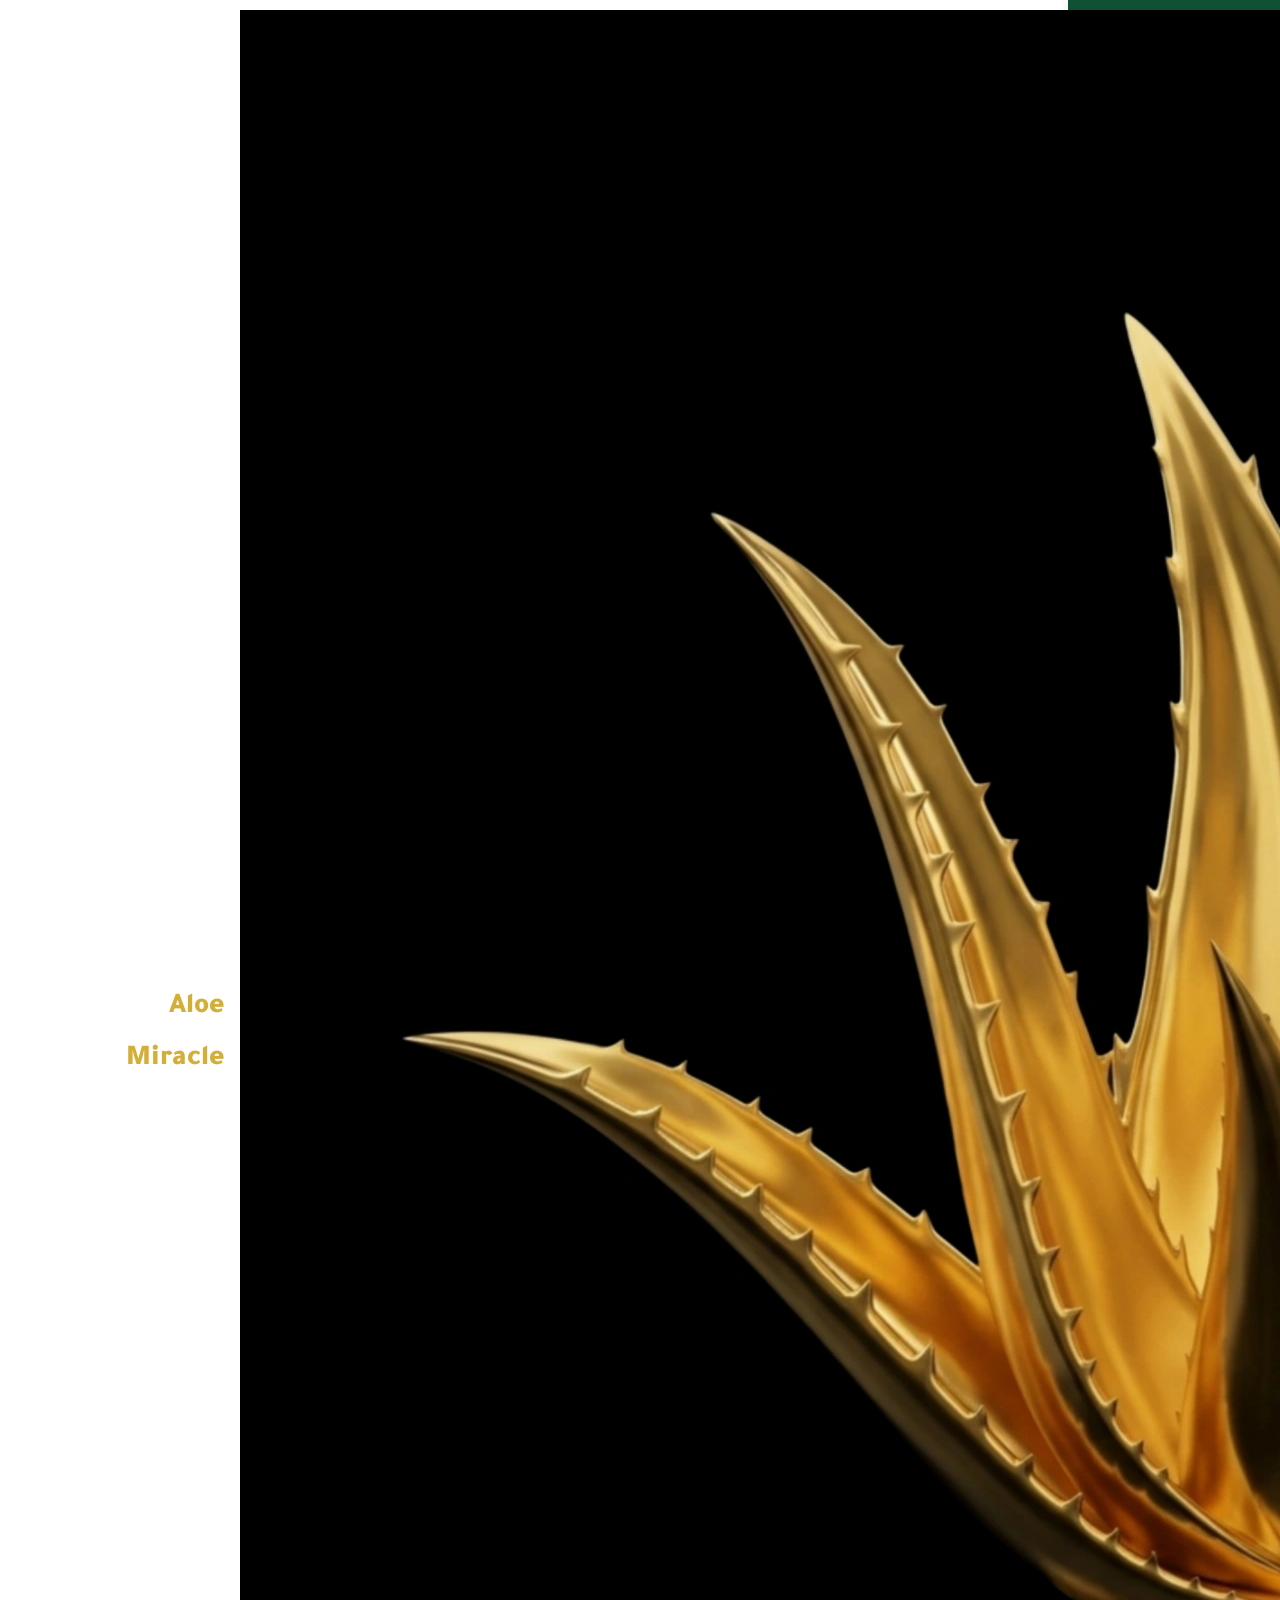
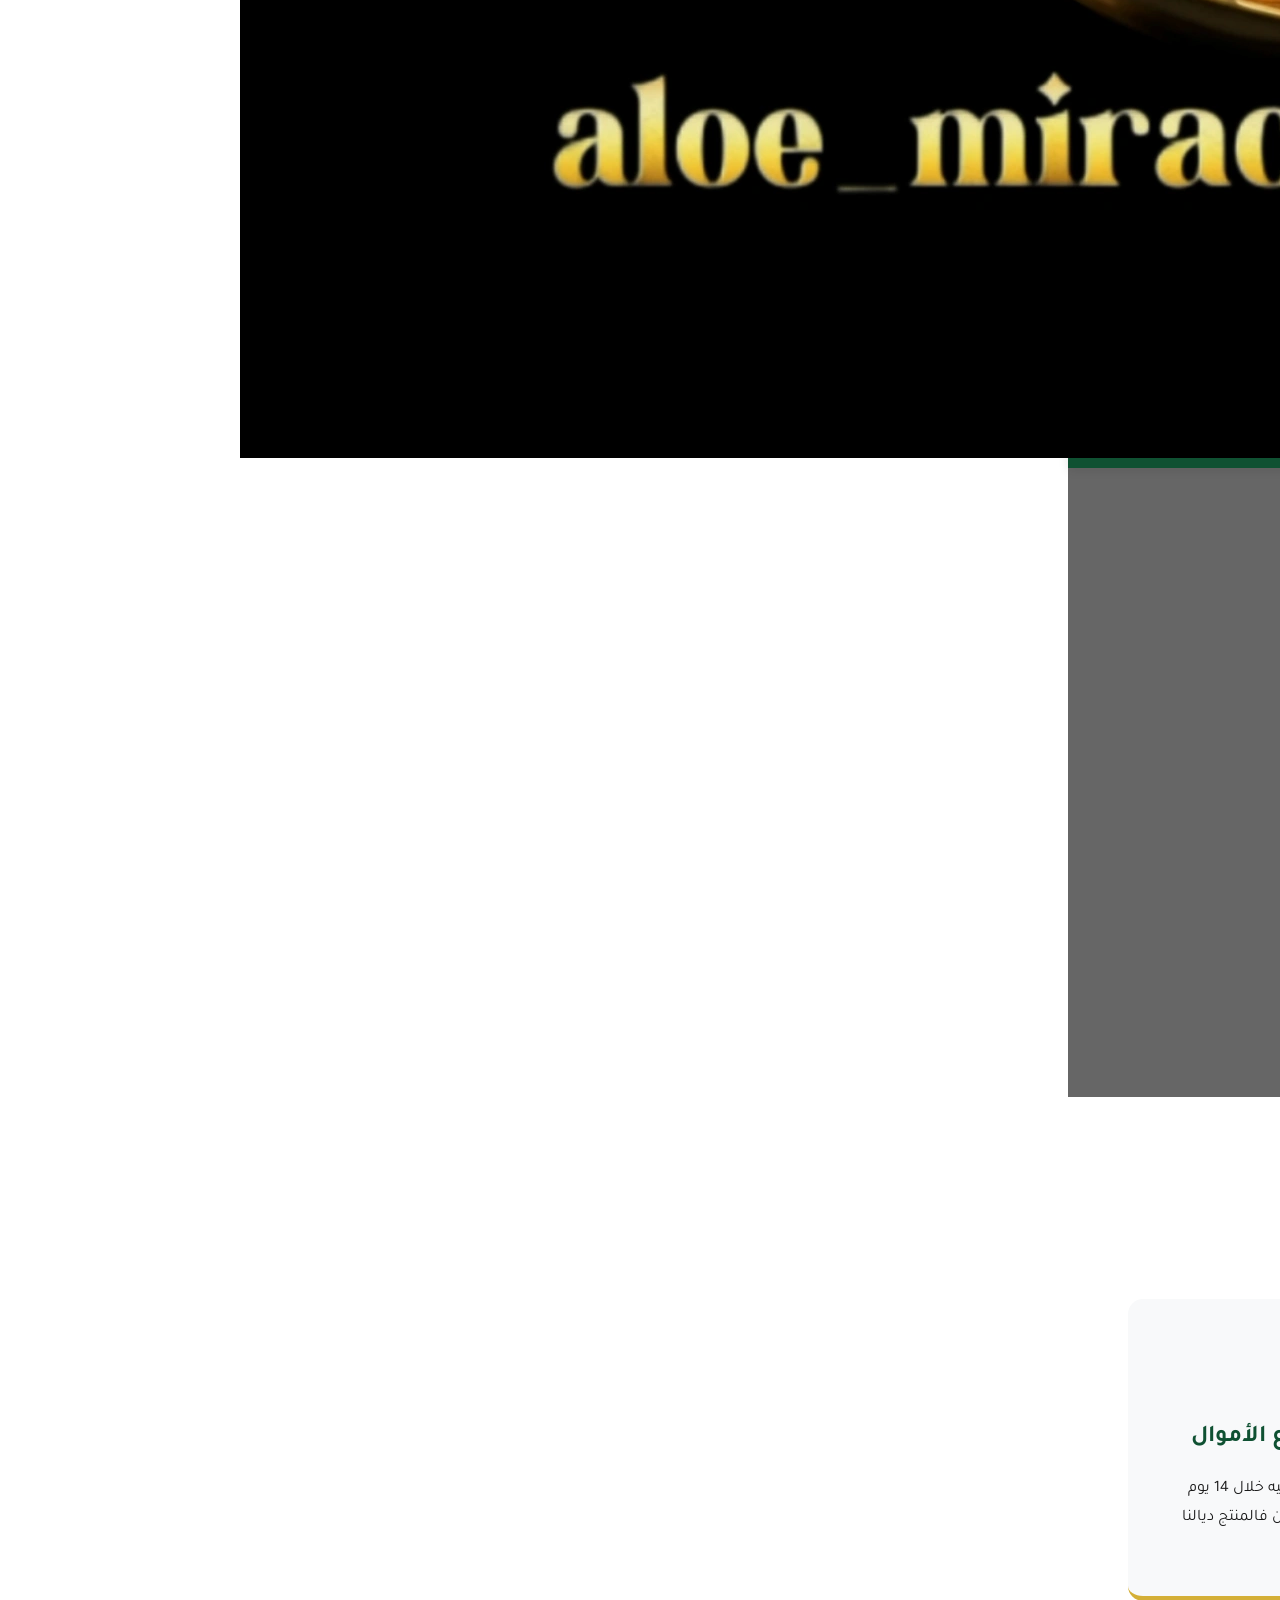
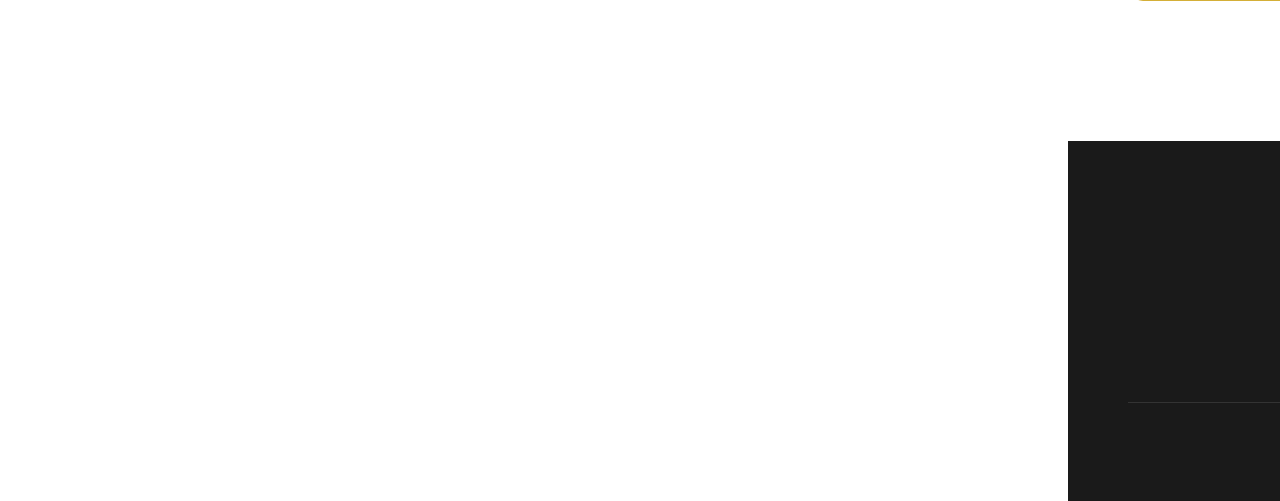
==== commit dbe95d54: "Update index.html" ====
--- a/index.html
+++ b/index.html
@@ -14,9 +14,23 @@
     nav {background:#0F5132; padding:10px 0; position:sticky; top:0; z-index:100; box-shadow:0 2px 10px rgba(0,0,0,0.1)}
     nav .container {display:flex; justify-content:space-between; align-items:center}
     .logo {display:flex; align-items:center; gap:15px}
-    .logo img {
-        height:50px; 
-        width:auto;
+    ..logo img {
+    height:50px; 
+    width:auto;
+    animation: fadeInDown 1s ease-out;
+    transition: 0.3s ease;
+}
+.logo img:active {
+    transform: scale(1.05);
+}
+    height:50px; 
+    width:auto;
+    animation: fadeInDown 1s ease-out;
+    transition: 0.3s ease;
+}
+.logo img:active {
+    transform: scale(1.05);
+}
         animation: fadeInDown 1s ease-out;
         transition: 0.3s ease;
     }
@@ -54,15 +68,9 @@
     .copyright {text-align:center; margin-top:40px; padding-top:20px; border-top:1px solid #333}
 
     @keyframes fadeInDown {
-        from { 
-            opacity: 0; 
-            transform: translateY(-30px); 
-        }
-        to { 
-            opacity: 1; 
-            transform: translateY(0); 
-        }
-    }
+    from { opacity: 0; transform: translateY(-30px); }
+    to { opacity: 1; transform: translateY(0); }
+      }
   </style>
 </head>
 <body>
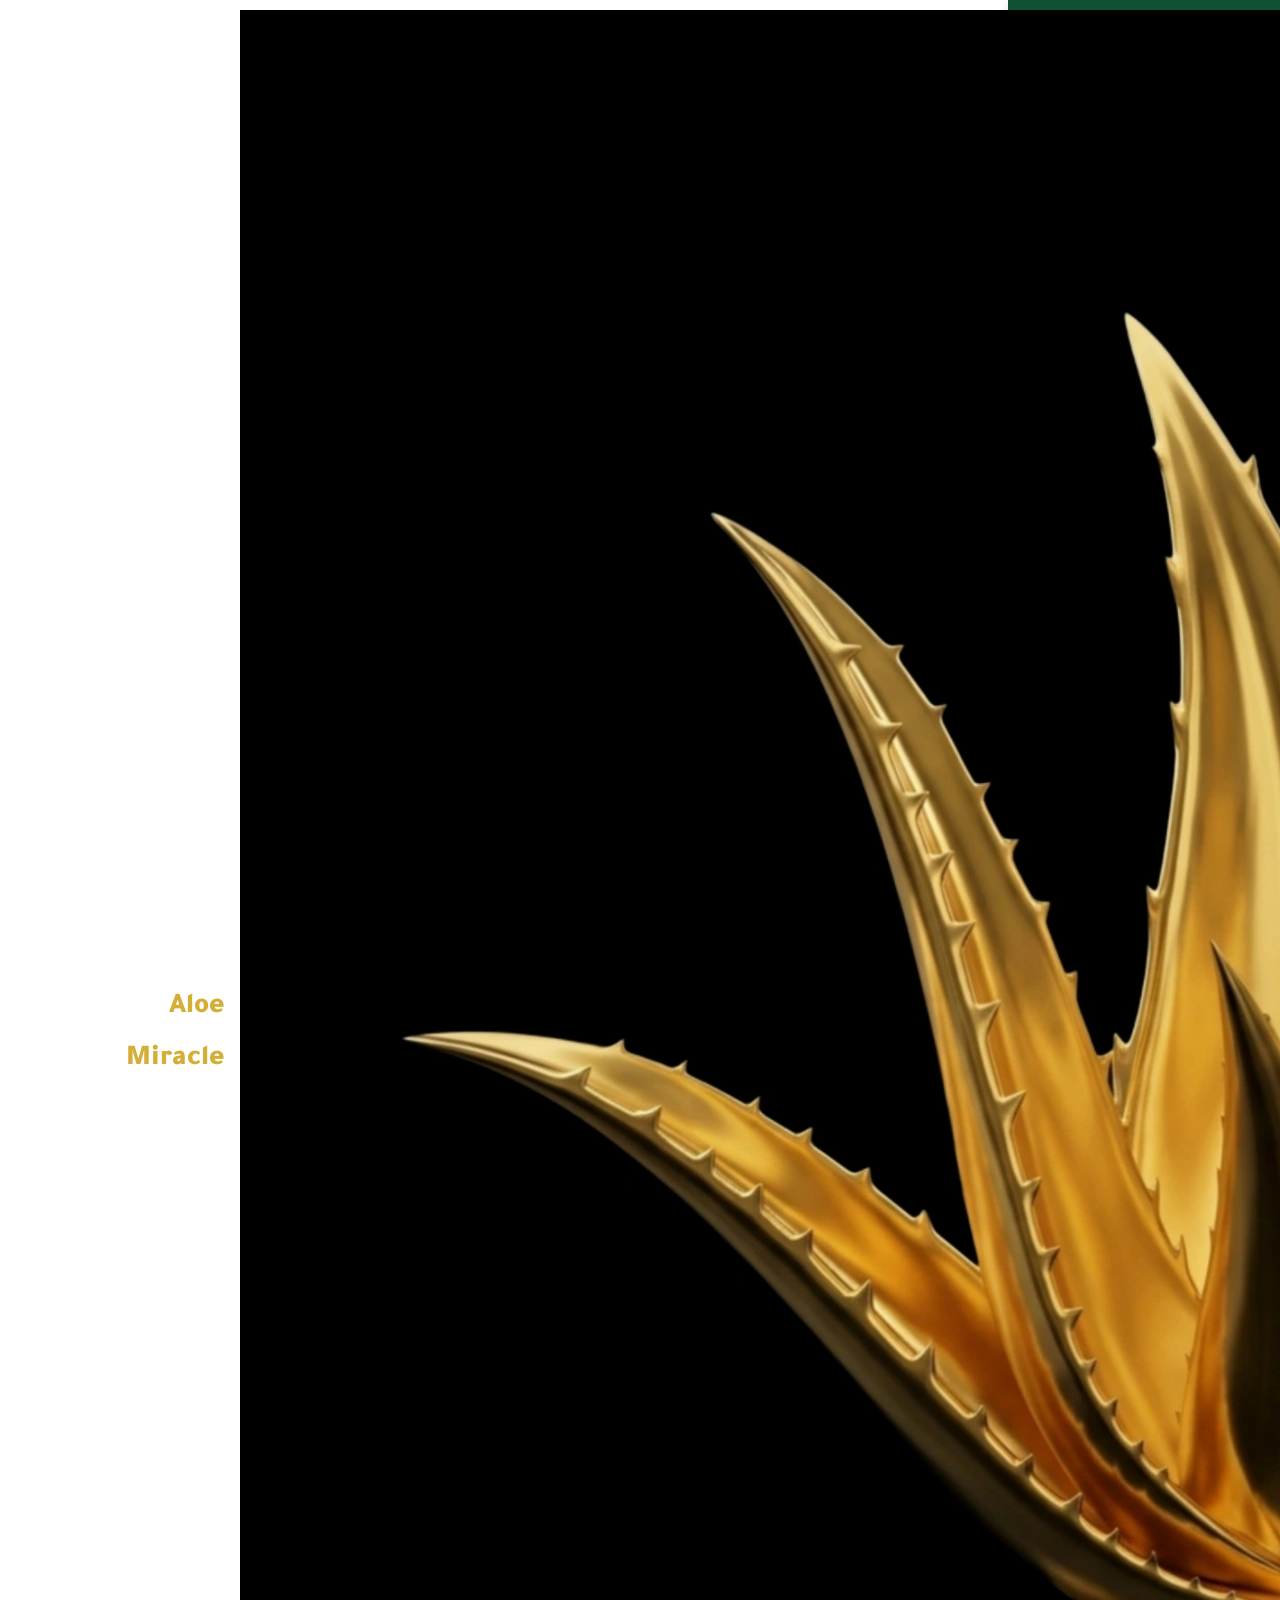
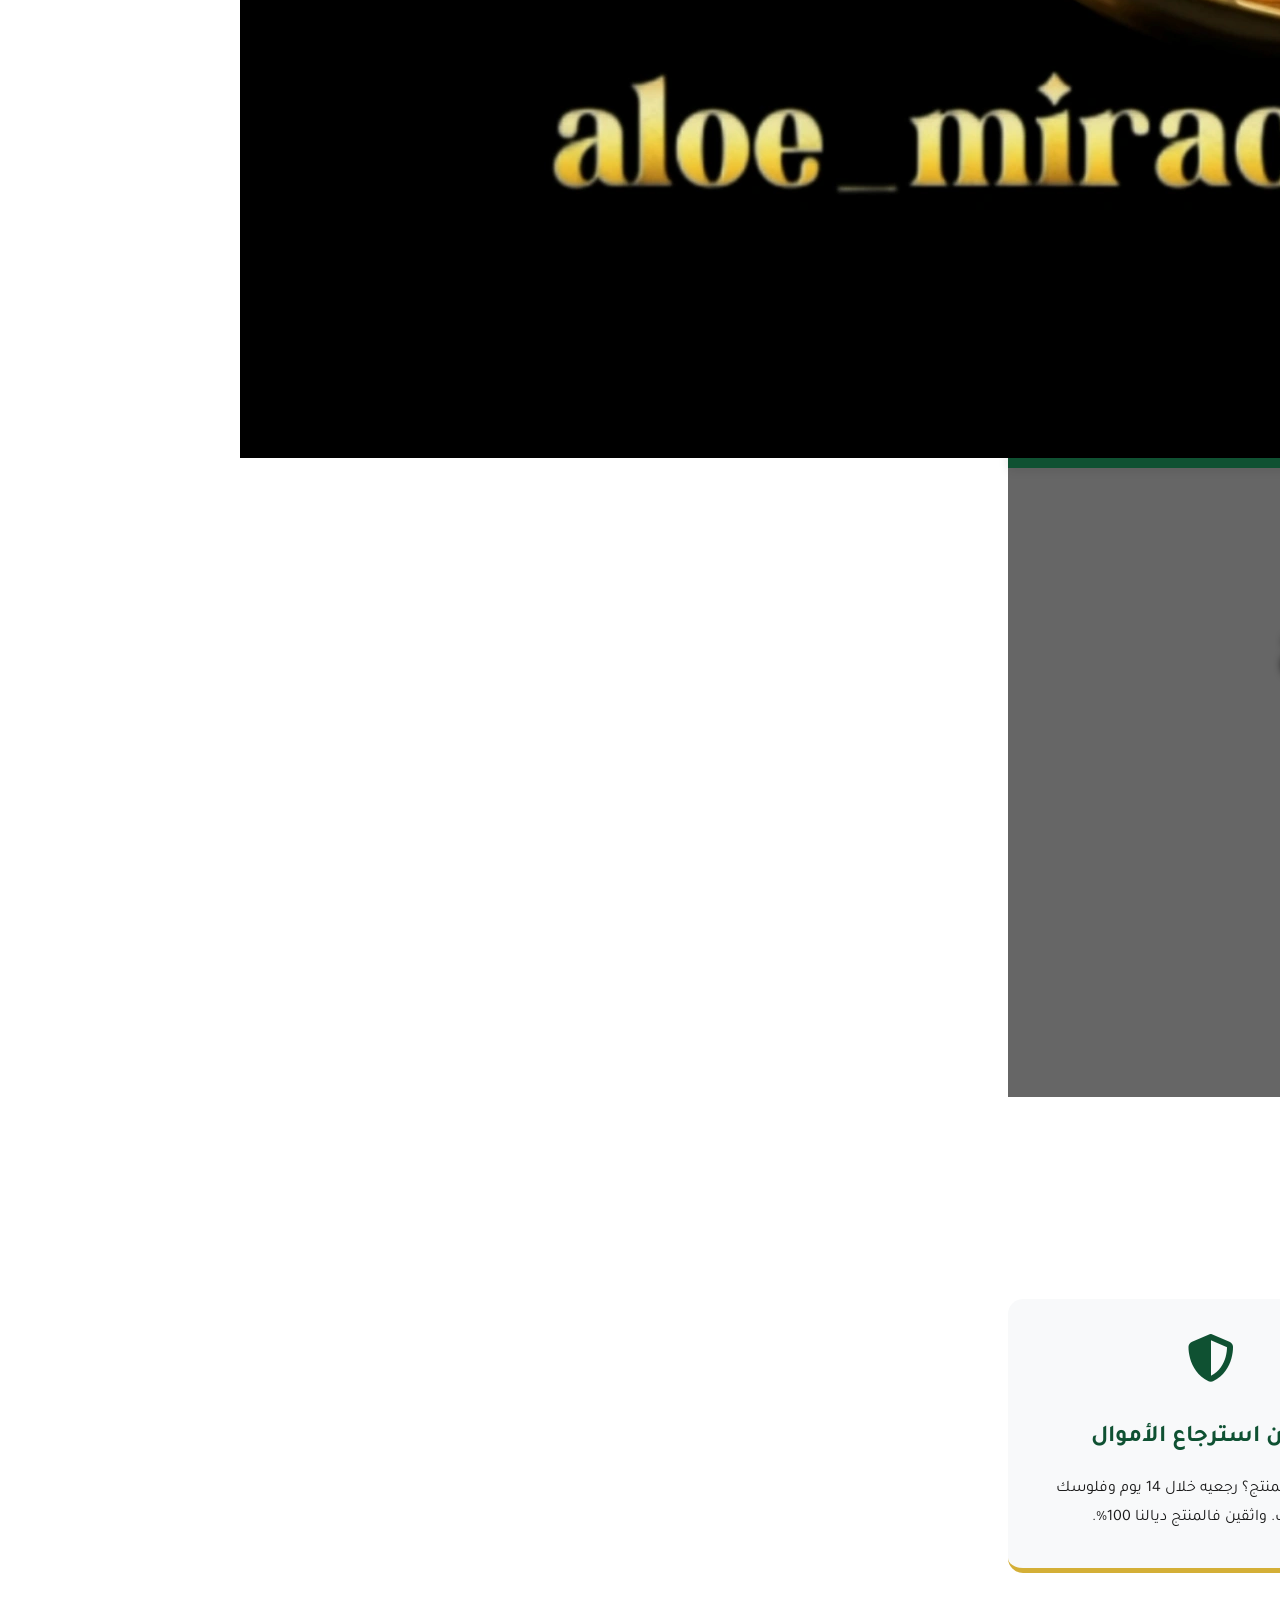
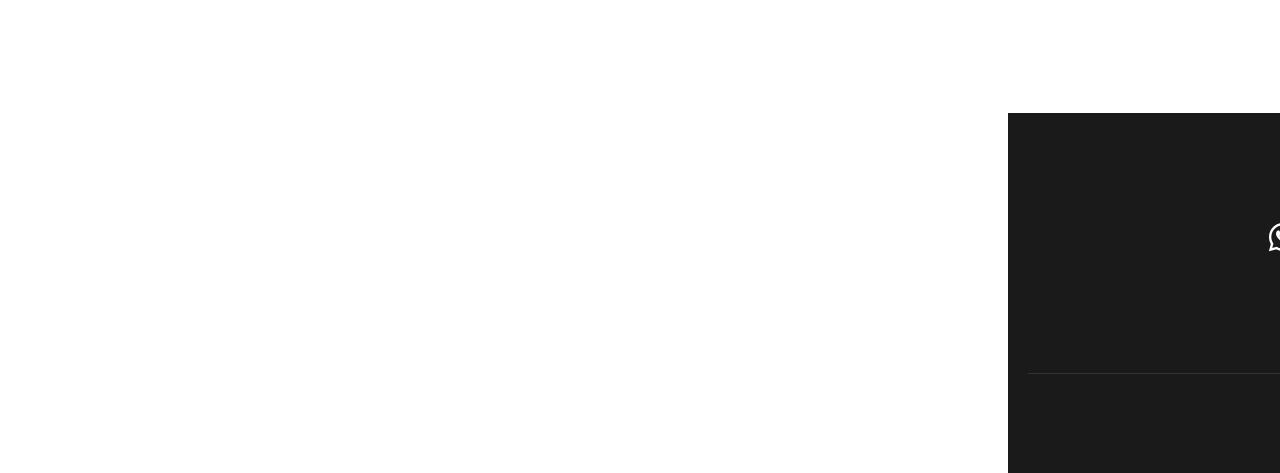
==== commit ca4859b2: "Update index.html" ====
--- a/index.html
+++ b/index.html
@@ -9,6 +9,13 @@
   <style>
     * {margin:0; padding:0; box-sizing:border-box; font-family:'Tajawal', sans-serif}
     body {background:#fff; color:#1a1a1a; line-height:1.8}
+        <header>
+        <div class="container">
+            <div class="logo">
+                <img src="https://i.imgur.com/8Q1Z2yA.png" alt="Aloe Miracle">
+            </div>
+        </div>
+    </header>
     .container {max-width:1200px; margin:auto; padding:0 20px}
     
     nav {background:#0F5132; padding:10px 0; position:sticky; top:0; z-index:100; box-shadow:0 2px 10px rgba(0,0,0,0.1)}
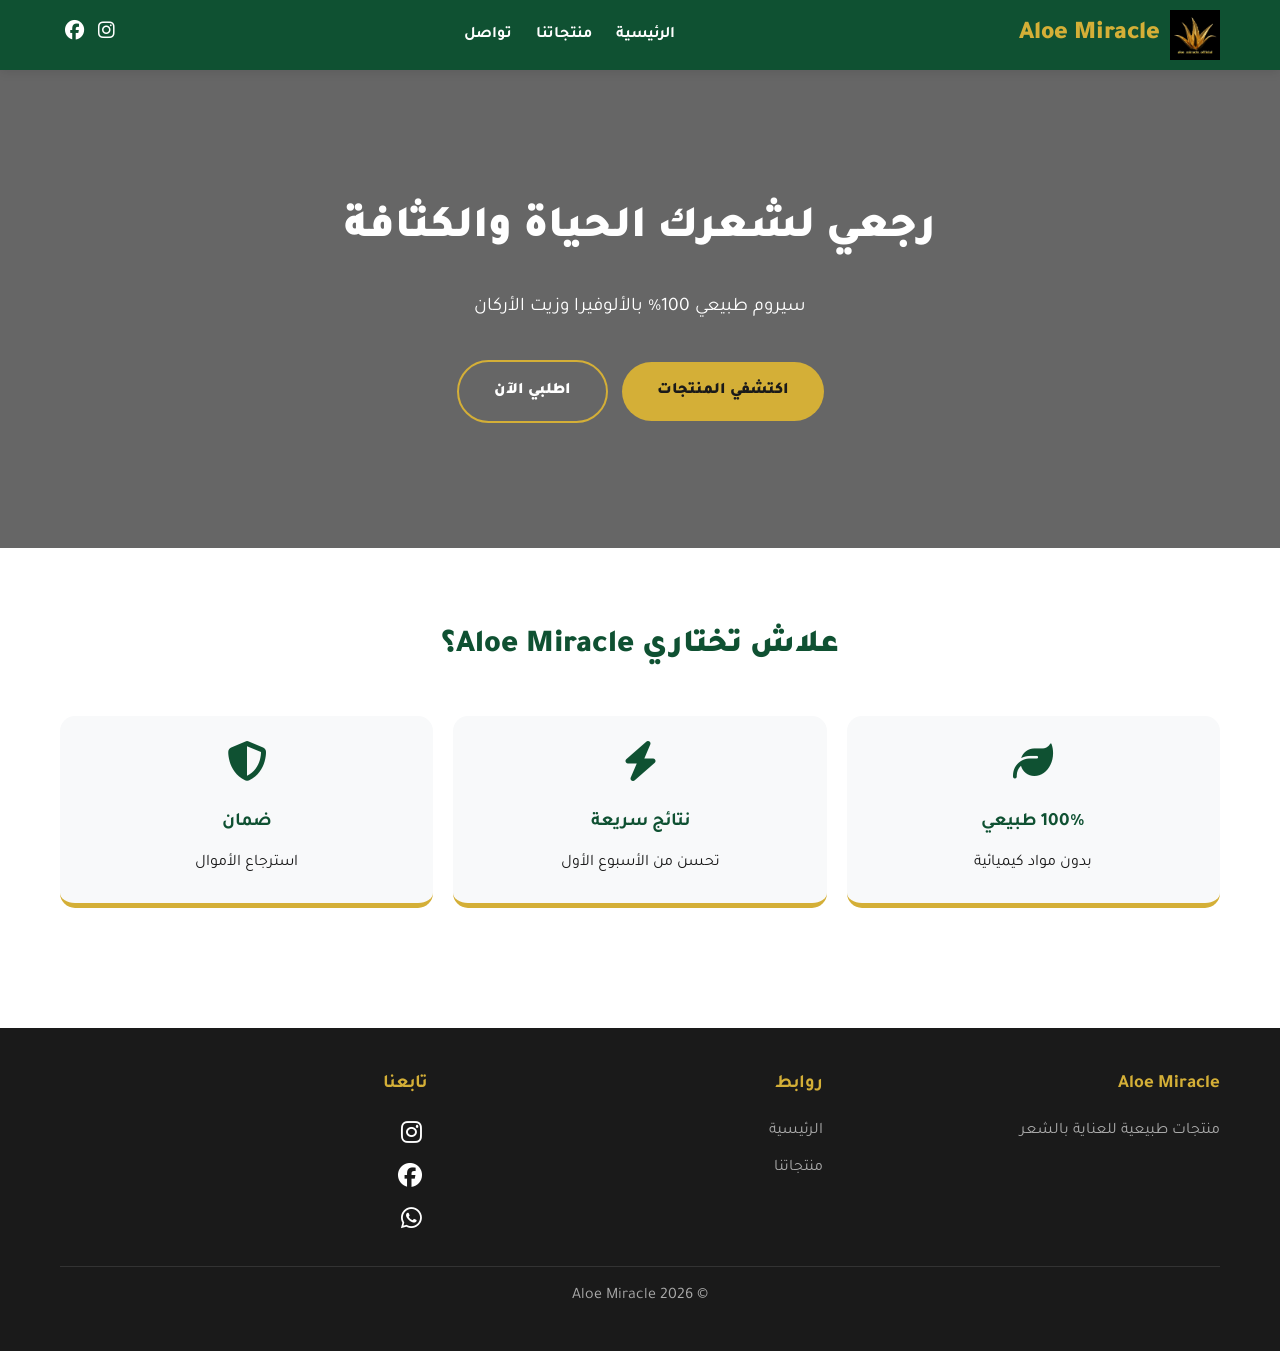
==== commit bdc9997d: "Update index.html" ====
--- a/index.html
+++ b/index.html
@@ -4,158 +4,319 @@
   <meta charset="UTF-8">
   <meta name="viewport" content="width=device-width, initial-scale=1.0">
   <title>Aloe Miracle | السر ديال الشعر الصحي</title>
+
+  <!-- Fonts -->
   <link href="https://fonts.googleapis.com/css2?family=Tajawal:wght@400;700;900&display=swap" rel="stylesheet">
+
+  <!-- Icons -->
   <link rel="stylesheet" href="https://cdnjs.cloudflare.com/ajax/libs/font-awesome/6.5.1/css/all.min.css">
+
   <style>
-    * {margin:0; padding:0; box-sizing:border-box; font-family:'Tajawal', sans-serif}
-    body {background:#fff; color:#1a1a1a; line-height:1.8}
-        <header>
-        <div class="container">
-            <div class="logo">
-                <img src="https://i.imgur.com/8Q1Z2yA.png" alt="Aloe Miracle">
-            </div>
-        </div>
-    </header>
-    .container {max-width:1200px; margin:auto; padding:0 20px}
-    
-    nav {background:#0F5132; padding:10px 0; position:sticky; top:0; z-index:100; box-shadow:0 2px 10px rgba(0,0,0,0.1)}
-    nav .container {display:flex; justify-content:space-between; align-items:center}
-    .logo {display:flex; align-items:center; gap:15px}
-    ..logo img {
-    height:50px; 
-    width:auto;
-    animation: fadeInDown 1s ease-out;
-    transition: 0.3s ease;
-}
-.logo img:active {
-    transform: scale(1.05);
-}
-    height:50px; 
-    width:auto;
-    animation: fadeInDown 1s ease-out;
-    transition: 0.3s ease;
-}
-.logo img:active {
-    transform: scale(1.05);
-}
-        animation: fadeInDown 1s ease-out;
-        transition: 0.3s ease;
-    }
+    * {
+      margin:0;
+      padding:0;
+      box-sizing:border-box;
+      font-family:'Tajawal', sans-serif;
+    }
+
+    body {
+      background:#fff;
+      color:#1a1a1a;
+      line-height:1.8;
+    }
+
+    .container {
+      max-width:1200px;
+      margin:auto;
+      padding:0 20px;
+    }
+
+    /* NAVBAR */
+    nav {
+      background:#0F5132;
+      padding:10px 0;
+      position:sticky;
+      top:0;
+      z-index:100;
+      box-shadow:0 2px 10px rgba(0,0,0,0.1);
+    }
+
+    nav .container {
+      display:flex;
+      justify-content:space-between;
+      align-items:center;
+    }
+
+    .logo {
+      display:flex;
+      align-items:center;
+      gap:10px;
+    }
+
+    .logo img {
+      height:50px;
+      width:auto;
+      animation: fadeInDown 1s ease-out;
+      transition:0.3s;
+    }
+
     .logo img:active {
-        transform: scale(1.05);
-    }
-    .logo span {color:#D4AF37; font-size:1.8rem; font-weight:900}
-    .nav-links a {color:white; text-decoration:none; margin:0 15px; font-weight:700; transition:0.3s}
-    .nav-links a:hover {color:#D4AF37}
-    .social-top a {color:white; margin:0 8px; font-size:1.3rem; transition:0.3s}
-    .social-top a:hover {color:#D4AF37; transform:translateY(-3px)}
-    
-    .hero {background:linear-gradient(rgba(0,0,0,0.6), rgba(0,0,0,0.6)), url('https://images.unsplash.com/photo-1596462502278-27bfdc403348?q=80&w=2070') center/cover; color:white; text-align:center; padding:150px 20px}
-    .hero h1 {font-size:3.5rem; font-weight:900; margin-bottom:20px; text-shadow:2px 2px 8px black}
-    .hero p {font-size:1.4rem; margin-bottom:40px; max-width:700px; margin-inline:auto}
-    .btn {background:#D4AF37; color:#1a1a1a; padding:18px 45px; border-radius:50px; text-decoration:none; font-weight:900; font-size:1.3rem; display:inline-block; margin:5px; transition:0.3s; box-shadow:0 5px 20px rgba(212,175,55,0.4)}
-    .btn-outline {background:transparent; color:white; border:2px solid #D4AF37; box-shadow:none}
-    .btn:hover {transform:translateY(-5px); box-shadow:0 8px 25px rgba(212,175,55,0.6)}
-    
-    .section {padding:80px 0}
-    .section-title {text-align:center; font-size:2.5rem; font-weight:900; margin-bottom:50px; color:#0F5132}
-    .grid {display:grid; grid-template-columns:repeat(auto-fit, minmax(300px, 1fr)); gap:30px}
-    .card {background:#F8F9FA; padding:35px; border-radius:15px; text-align:center; border-bottom:5px solid #D4AF37; transition:0.3s}
-    .card:hover {transform:translateY(-10px)}
-    .card i {font-size:3rem; color:#0F5132; margin-bottom:20px}
-    .card h3 {font-size:1.5rem; margin:15px 0; color:#0F5132}
-    
-    footer {background:#1a1a1a; color:#aaa; padding:50px 20px; margin-top:60px}
-    .footer-grid {display:grid; grid-template-columns:repeat(auto-fit, minmax(250px, 1fr)); gap:40px; text-align:right}
-    .footer-grid h3 {color:#D4AF37; margin-bottom:20px}
-    .footer-grid a {color:#aaa; text-decoration:none; display:block; margin-bottom:10px}
-    .footer-grid a:hover {color:#D4AF37}
-    .social-bottom a {color:white; font-size:2rem; margin:0 10px; display:inline-block}
-    .social-bottom a:hover {color:#D4AF37}
-    .copyright {text-align:center; margin-top:40px; padding-top:20px; border-top:1px solid #333}
+      transform:scale(1.05);
+    }
+
+    .logo span {
+      color:#D4AF37;
+      font-size:1.6rem;
+      font-weight:900;
+    }
+
+    .nav-links a {
+      color:white;
+      text-decoration:none;
+      margin:0 10px;
+      font-weight:700;
+      transition:0.3s;
+    }
+
+    .nav-links a:hover {
+      color:#D4AF37;
+    }
+
+    .social-top a {
+      color:white;
+      margin:0 5px;
+      font-size:1.2rem;
+      transition:0.3s;
+    }
+
+    .social-top a:hover {
+      color:#D4AF37;
+      transform:translateY(-3px);
+    }
+
+    /* HERO */
+    .hero {
+      background:linear-gradient(rgba(0,0,0,0.6), rgba(0,0,0,0.6)),
+      url('https://images.unsplash.com/photo-1596462502278-27bfdc403348?q=80&w=2070') center/cover;
+      color:white;
+      text-align:center;
+      padding:120px 20px;
+    }
+
+    .hero h1 {
+      font-size:2.8rem;
+      font-weight:900;
+      margin-bottom:20px;
+    }
+
+    .hero p {
+      font-size:1.2rem;
+      margin-bottom:30px;
+    }
+
+    .btn {
+      background:#D4AF37;
+      color:#1a1a1a;
+      padding:15px 35px;
+      border-radius:50px;
+      text-decoration:none;
+      font-weight:900;
+      display:inline-block;
+      margin:5px;
+      transition:0.3s;
+    }
+
+    .btn-outline {
+      background:transparent;
+      color:white;
+      border:2px solid #D4AF37;
+    }
+
+    .btn:hover {
+      transform:translateY(-5px);
+    }
+
+    /* SECTION */
+    .section {
+      padding:70px 0;
+    }
+
+    .section-title {
+      text-align:center;
+      font-size:2rem;
+      font-weight:900;
+      margin-bottom:40px;
+      color:#0F5132;
+    }
+
+    .grid {
+      display:grid;
+      grid-template-columns:repeat(auto-fit, minmax(250px, 1fr));
+      gap:20px;
+    }
+
+    .card {
+      background:#F8F9FA;
+      padding:25px;
+      border-radius:15px;
+      text-align:center;
+      border-bottom:5px solid #D4AF37;
+      transition:0.3s;
+    }
+
+    .card:hover {
+      transform:translateY(-10px);
+    }
+
+    .card i {
+      font-size:2.5rem;
+      color:#0F5132;
+      margin-bottom:15px;
+    }
+
+    .card h3 {
+      margin:10px 0;
+      color:#0F5132;
+    }
+
+    /* FOOTER */
+    footer {
+      background:#1a1a1a;
+      color:#aaa;
+      padding:40px 20px;
+      margin-top:50px;
+    }
+
+    .footer-grid {
+      display:grid;
+      grid-template-columns:repeat(auto-fit, minmax(200px, 1fr));
+      gap:30px;
+    }
+
+    .footer-grid h3 {
+      color:#D4AF37;
+      margin-bottom:15px;
+    }
+
+    .footer-grid a {
+      color:#aaa;
+      text-decoration:none;
+      display:block;
+      margin-bottom:8px;
+    }
+
+    .footer-grid a:hover {
+      color:#D4AF37;
+    }
+
+    .social-bottom a {
+      color:white;
+      font-size:1.5rem;
+      margin:0 5px;
+    }
+
+    .copyright {
+      text-align:center;
+      margin-top:20px;
+      border-top:1px solid #333;
+      padding-top:15px;
+    }
 
     @keyframes fadeInDown {
-    from { opacity: 0; transform: translateY(-30px); }
-    to { opacity: 1; transform: translateY(0); }
-      }
+      from {opacity:0; transform:translateY(-30px);}
+      to {opacity:1; transform:translateY(0);}
+    }
+
   </style>
 </head>
+
 <body>
 
+  <!-- NAVBAR -->
   <nav>
     <div class="container">
       <div class="logo">
-        <img src="logo.png" alt="Aloe Miracle Logo">
+        <img src="logo.png" alt="Aloe Miracle">
         <span>Aloe Miracle</span>
       </div>
+
       <div class="nav-links">
-        <a href="index.html">الرئيسية</a>
-        <a href="products.html">منتجاتنا</a>
-        <a href="https://wa.me/212621536578">تواصل معنا</a>
-      </div>
+        <a href="#">الرئيسية</a>
+        <a href="#">منتجاتنا</a>
+        <a href="https://wa.me/212621536578">تواصل</a>
+      </div>
+
       <div class="social-top">
         <a href="https://instagram.com/aloe_miracle_official" target="_blank"><i class="fab fa-instagram"></i></a>
-        <a href="https://facebook.com/aloe miracle official" target="_blank"><i class="fab fa-facebook"></i></a>
+        <a href="https://facebook.com/aloemiracleofficial" target="_blank"><i class="fab fa-facebook"></i></a>
       </div>
     </div>
   </nav>
 
+  <!-- HERO -->
   <section class="hero">
-    <div class="container">
-      <h1>رجعي لشعرك الحياة والكثافة</h1>
-      <p>مع Aloe Miracle، السيروم الطبيعي 100% المصنوع من الألوفيرا وزيت الأركان المغربي الأصيل. ودعي التساقط والفراغات.</p>
-      <a href="products.html" class="btn">اكتشفي المنتجات</a>
-      <a href="https://wa.me/212621536578?text=سلام، بغيت نكوموندي Aloe Miracle" class="btn btn-outline">اطلبي عبر واتساب</a>
-    </div>
+    <h1>رجعي لشعرك الحياة والكثافة</h1>
+    <p>سيروم طبيعي 100% بالألوفيرا وزيت الأركان</p>
+    <a href="#" class="btn">اكتشفي المنتجات</a>
+    <a href="https://wa.me/212621536578" class="btn btn-outline">اطلبي الآن</a>
   </section>
 
+  <!-- FEATURES -->
   <section class="section">
     <div class="container">
       <h2 class="section-title">علاش تختاري Aloe Miracle؟</h2>
+
       <div class="grid">
         <div class="card">
           <i class="fas fa-leaf"></i>
-          <h3>100% طبيعي وآمن</h3>
-          <p>مكونات من قلب الطبيعة: الألوفيرا، زيت الأركان، وزيت الخروع. بدون مواد كيماوية ضارة.</p>
-        </div>
+          <h3>100% طبيعي</h3>
+          <p>بدون مواد كيميائية</p>
+        </div>
+
         <div class="card">
           <i class="fas fa-bolt"></i>
-          <h3>نتائج سريعة ومضمونة</h3>
-          <p>غادي تلاحظي الفرق فالقوة واللمعان من الأسبوع الأول. نتائج الطول والكثافة فـ 30 يوم.</p>
-        </div>
+          <h3>نتائج سريعة</h3>
+          <p>تحسن من الأسبوع الأول</p>
+        </div>
+
         <div class="card">
           <i class="fas fa-shield-alt"></i>
-          <h3>ضمان استرجاع الأموال</h3>
-          <p>ما عجبكش المنتج؟ رجعيه خلال 14 يوم وفلوسك ترجع لك. واثقين فالمنتج ديالنا 100%.</p>
+          <h3>ضمان</h3>
+          <p>استرجاع الأموال</p>
         </div>
       </div>
     </div>
   </section>
 
+  <!-- FOOTER -->
   <footer>
     <div class="container">
       <div class="footer-grid">
+
         <div>
           <h3>Aloe Miracle</h3>
-          <p>العلامة المغربية الأولى للعناية الطبيعية بالشعر. الجودة والثقة شعارنا.</p>
-        </div>
+          <p>منتجات طبيعية للعناية بالشعر</p>
+        </div>
+
         <div>
-          <h3>روابط سريعة</h3>
-          <a href="index.html">الصفحة الرئيسية</a>
-          <a href="products.html">جميع المنتجات</a>
-          <a href="https://wa.me/212621536578">خدمة الزبناء</a>
-        </div>
+          <h3>روابط</h3>
+          <a href="#">الرئيسية</a>
+          <a href="#">منتجاتنا</a>
+        </div>
+
         <div>
-          <h3>تبعينا على</h3>
+          <h3>تابعنا</h3>
           <div class="social-bottom">
-            <a href="https://instagram.com/aloe_miracle_official" target="_blank"><i class="fab fa-instagram"></i></a>
-            <a href="https://facebook.com/aloe miracle official" target="_blank"><i class="fab fa-facebook"></i></a>
-            <a href="https://wa.me/212621536578" target="_blank"><i class="fab fa-whatsapp"></i></a>
+            <a href="#"><i class="fab fa-instagram"></i></a>
+            <a href="#"><i class="fab fa-facebook"></i></a>
+            <a href="#"><i class="fab fa-whatsapp"></i></a>
           </div>
         </div>
-      </div>
+
+      </div>
+
       <div class="copyright">
-        <p>© 2026 Aloe Miracle. جميع الحقوق محفوظة.</p>
+        © 2026 Aloe Miracle
       </div>
     </div>
   </footer>
